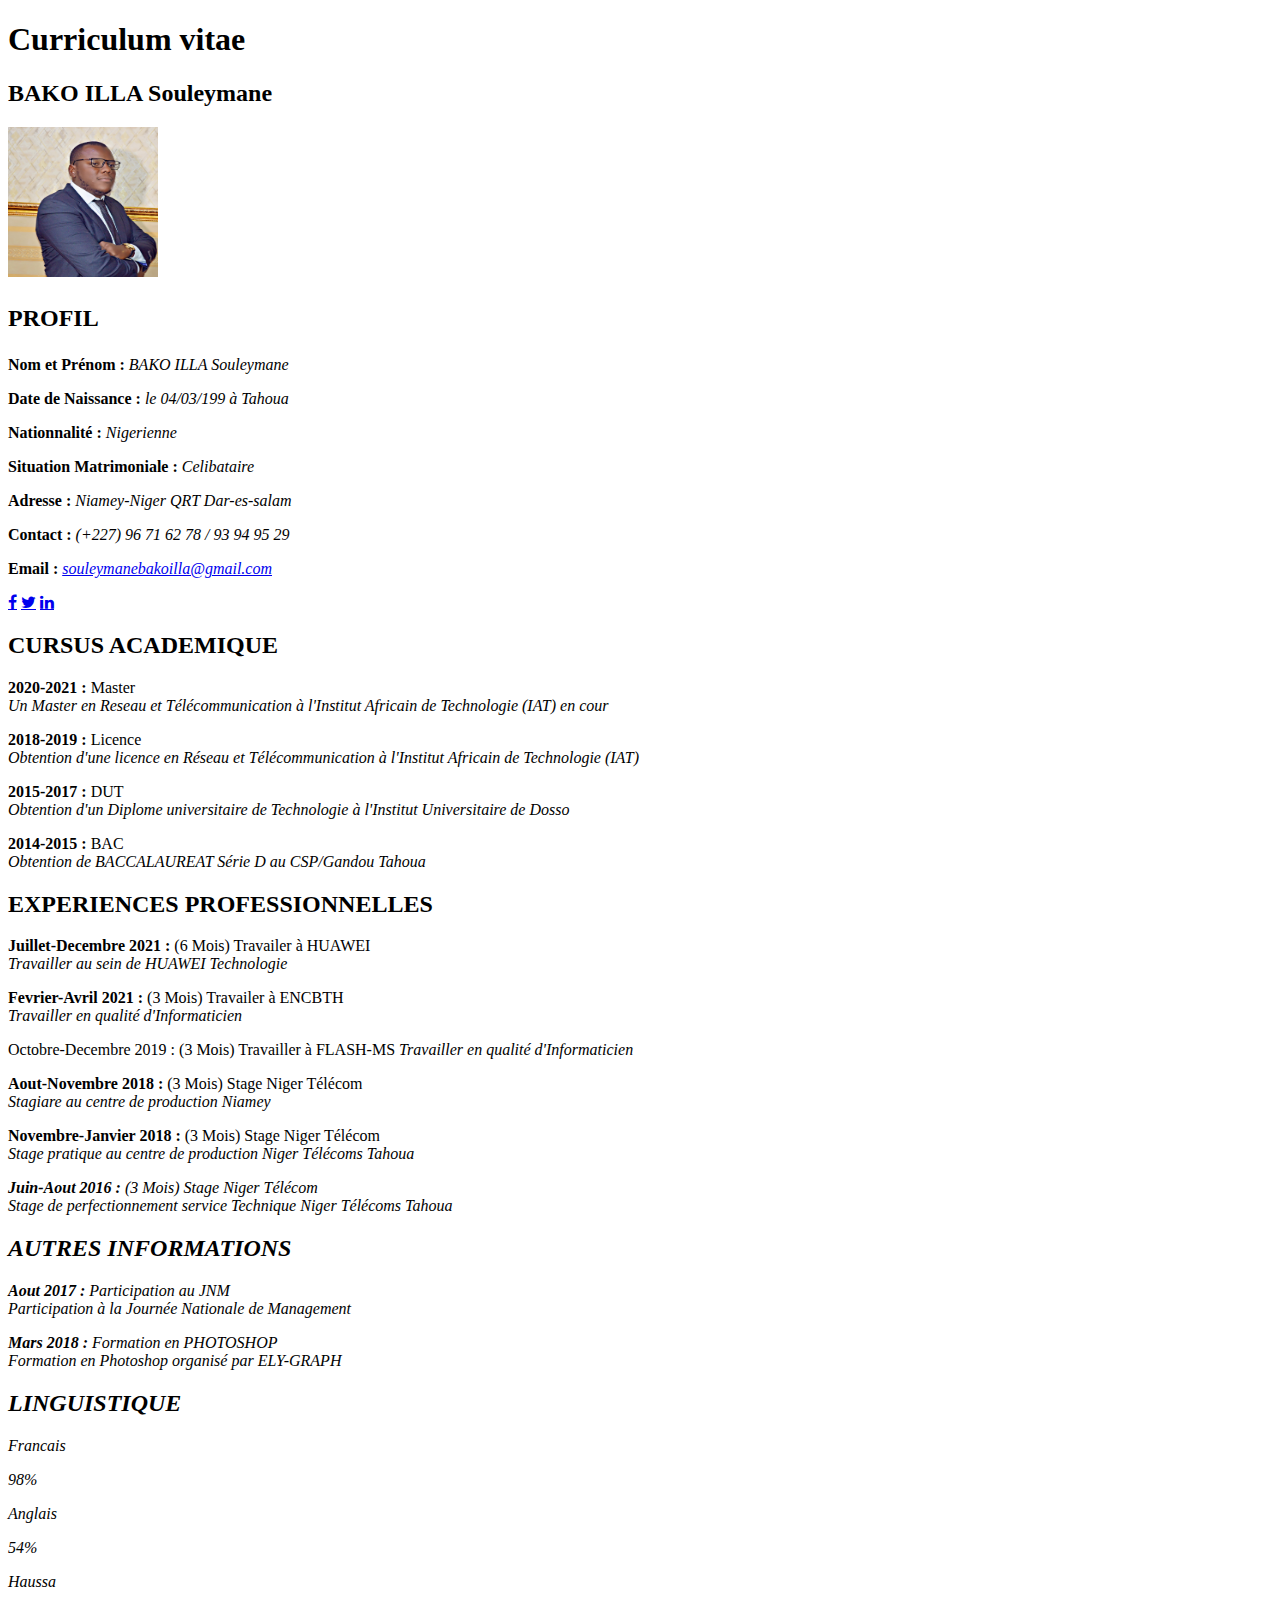
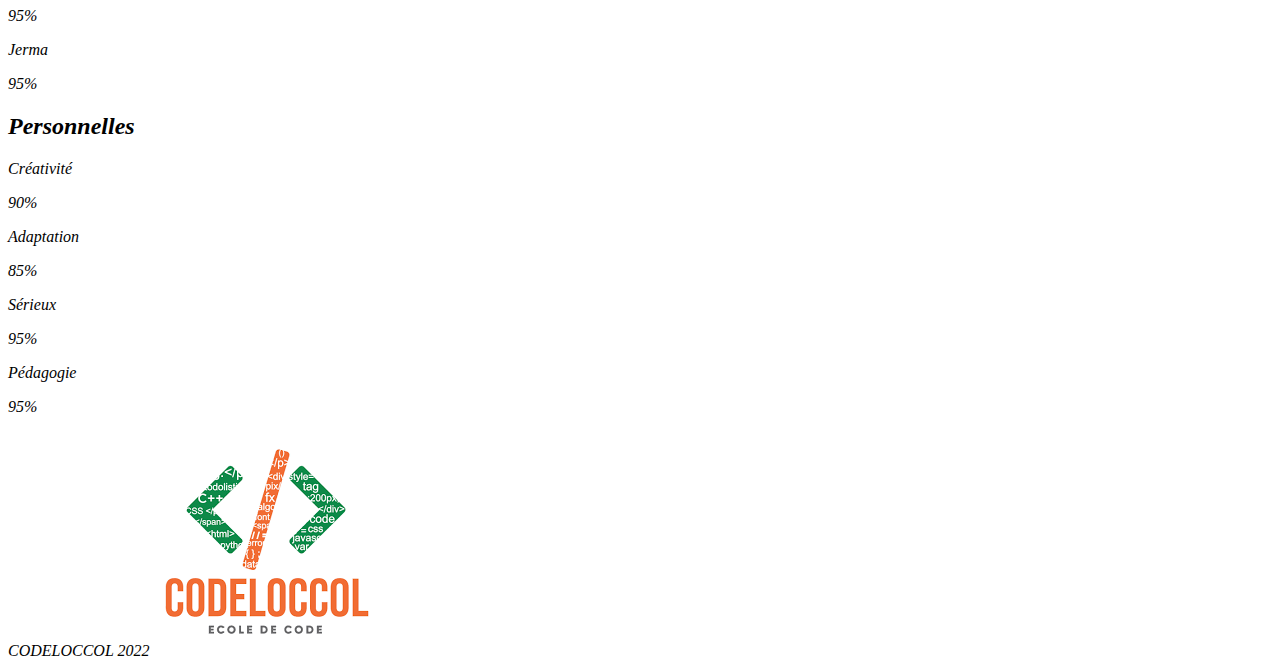
==== index.html @ b9840f52 "Update and rename BAKOCV.html to index.html" ====
<!DOCTYPE html>
<html>

<main class="ba">
<head>

    <title>CV BAKO ILLA</title>
    <meta charset="utf-8"/>
    <link rel="stylesheet" href="style.css"/>


 <meta charset="utf-8">
    <meta name="viewport"
          content="width=device-width, initial-scale=1, user-scalable=no">
 
  <link rel="preconnect" href="https://fonts.gstatic.com">
<link href="https://fonts.googleapis.com/css2?family=Roboto&display=swap" rel="stylesheet">
    <link rel="stylesheet" href="https://cdnjs.cloudflare.com/ajax/libs/font-awesome/4.7.0/css/font-awesome.min.css">






</head>

<body>
    <header> 
        <h1>Curriculum vitae</h1>
        <h2>BAKO ILLA Souleymane</h2>
<div class="photo">
      <img src="paco.png" alt="Profil" width="150" height="150"/>
      </div>


      </header>
      
                <div class="paco">
                
                    <h2><p> <strong>PROFIL </strong> </br></h2>
                        <p> <strong>Nom et Prénom :</strong> <em>BAKO ILLA Souleymane</em></p>
                             <p> <strong>Date de Naissance : </strong><em>le 04/03/199 à Tahoua</em></p>
                             <p> <strong>Nationnalité :</strong> <em>Nigerienne</em> </p>
                             <p><strong>Situation Matrimoniale  :</strong> <em>Celibataire</em></p>
                                 <p> <strong>Adresse : </strong><em>Niamey-Niger QRT Dar-es-salam </em></p>
                                        <p> <strong>Contact : </strong><em>(+227) 96 71 62 78 / 93 94 95 29</em></p>
                                     <p><strong>Email : </strong> <a href="souleymanebakoilla@gmail.com"> <em>souleymanebakoilla@gmail.com</em></a></p>
                                      
                    </p>
                
            <div class="social">
                <a class="fa fa-facebook" href="https://www.facebook.com/pacoh_Bako/"></a>
                <a class="fa fa-twitter" href="https://twitter.com/Bako_Illa-Souleymane"></a>
                <a class="fa fa-linkedin" href="https://www.youtube.com/Bako_Illa-Souleymane"></a>
                
            </div>


           
                 </div>
        
              
          

      
     <div class="yes">
            <h2 >CURSUS ACADEMIQUE</h2> 

         

     <p><strong> 2020-2021 : </strong><span class="Titre">Master</span><br>
     <em>Un Master en Reseau et Télécommunication à l'Institut Africain de Technologie (IAT) en cour</em></p>

     <p> <strong>2018-2019 : </strong> <span class="Titre">Licence</span><br>
     <em>Obtention d'une licence en Réseau et Télécommunication à l'Institut Africain de Technologie (IAT)</em></p>

     <p> <strong>2015-2017 : </strong><span class="Titre"> DUT </span><br>
     <em>Obtention d'un Diplome universitaire de Technologie à l'Institut Universitaire de Dosso </em></p>

     <p> <strong>2014-2015 : </strong><span class="Titre">BAC</span><br>
     <em>Obtention de BACCALAUREAT Série D au CSP/Gandou Tahoua</em></p>
                    
                </div>


        
      <div class="yes">
            <h2>EXPERIENCES PROFESSIONNELLES </h2>   
                <p> <strong>Juillet-Decembre 2021 : </strong><span class="duree"> (6 Mois) </span> <span class="Titre"> Travailer à HUAWEI </span><br>
                <em>Travailler au sein de HUAWEI Technologie</em>  </p>
                <p> <strong>Fevrier-Avril 2021 :</strong> <span class="duree"> (3 Mois) </span><span class="Titre"> Travailer à ENCBTH </span><br>
                <em>Travailler en qualité d'Informaticien</em> </p>
                <p> <strong></strong>Octobre-Decembre 2019 :</strong> <span class="duree"> (3 Mois) </span> <span class="Titre"> Travailler à FLASH-MS </span>
                <em>Travailler en qualité d'Informaticien</em></p>
                <p> <strong>Aout-Novembre 2018 :</strong> <span class="duree"> (3 Mois) </span> <span class="Titre"> Stage Niger Télécom </span><br>
                <em>Stagiare au centre de production Niamey </em></p>
                <p> <strong>Novembre-Janvier 2018 :</strong> <span class="duree"> (3 Mois) </span> <span class="Titre"> Stage Niger Télécom </span><br>
                <em>Stage pratique au centre de production Niger Télécoms Tahoua<em>  </p>
                <p> <strong>Juin-Aout 2016  : </strong><span class="duree"> (3 Mois) </span> <span class="Titre"> Stage Niger Télécom </span><br>
                <em>Stage de perfectionnement service Technique Niger Télécoms Tahoua</em>  </p>  
                        
         
            </div>
      

     <div class="yes">
            <h2>AUTRES INFORMATIONS</h2>
            
                <p><strong>Aout 2017 :</strong> <span class="Titre"> Participation au JNM </span><br>
                    Participation à la Journée Nationale de Management </p>
            
            <p><strong>Mars 2018 :</strong> <span class="Titre"> Formation en PHOTOSHOP </span><br>
                   Formation en Photoshop organisé par ELY-GRAPH </p>
               </div>

        <div class="yes">
            <h2 class="h2gauche">LINGUISTIQUE</h2>
        <div class="comp1">
            <p>Francais</p>
            <p>98%</p>
            <div class="conteneur-barre1"><span class="barre c98"></span></div>
        </div>
        <div class="comp1">
            <p>Anglais</p>
            <p>54%</p>
            <div class="conteneur-barre1"><span class="barre c54"></span></div>
        </div>
        <div class="comp1">
            <p>Haussa</p>
            <p>95%</p>
            <div class="conteneur-barre1"><span class="barre c95"></span></div>
        </div>
        <div class="comp1">
            <p>Jerma</p>
            <p>95%</p>
            <div class="conteneur-barre1"><span class="barre c95"></span></div>
        </div>
         </div>        
           




      <div class="yes">
           <h2 class="h2gauche">Personnelles</h2>
        <div class="comp2">
            <p>Créativité</p>
            <p>90%</p>
            <div class="conteneur-barre2"><span class="barre c90"></span></div>
        </div>
        <div class="comp2">
            <p>Adaptation</p>
            <p>85%</p>
            <div class="conteneur-barre2"><span class="barre c85"></span></div>
        </div>
        <div class="comp2">
            <p>Sérieux</p>
            <p>95%</p>
            <div class="conteneur-barre2"><span class="barre c95"></span></div>
        </div>
        <div class="comp2">
            <p>Pédagogie</p>
            <p>95%</p>
            <div class="conteneur-barre2"><span class="barre c95"></span></div>
        </div>
      </div>
         <footer>

             CODELOCCOL 2022

             <img class="ph" src="codeloccol.png" alt="ecole">
         </footer>

           
            
       

    
</body>
</main>
</html>
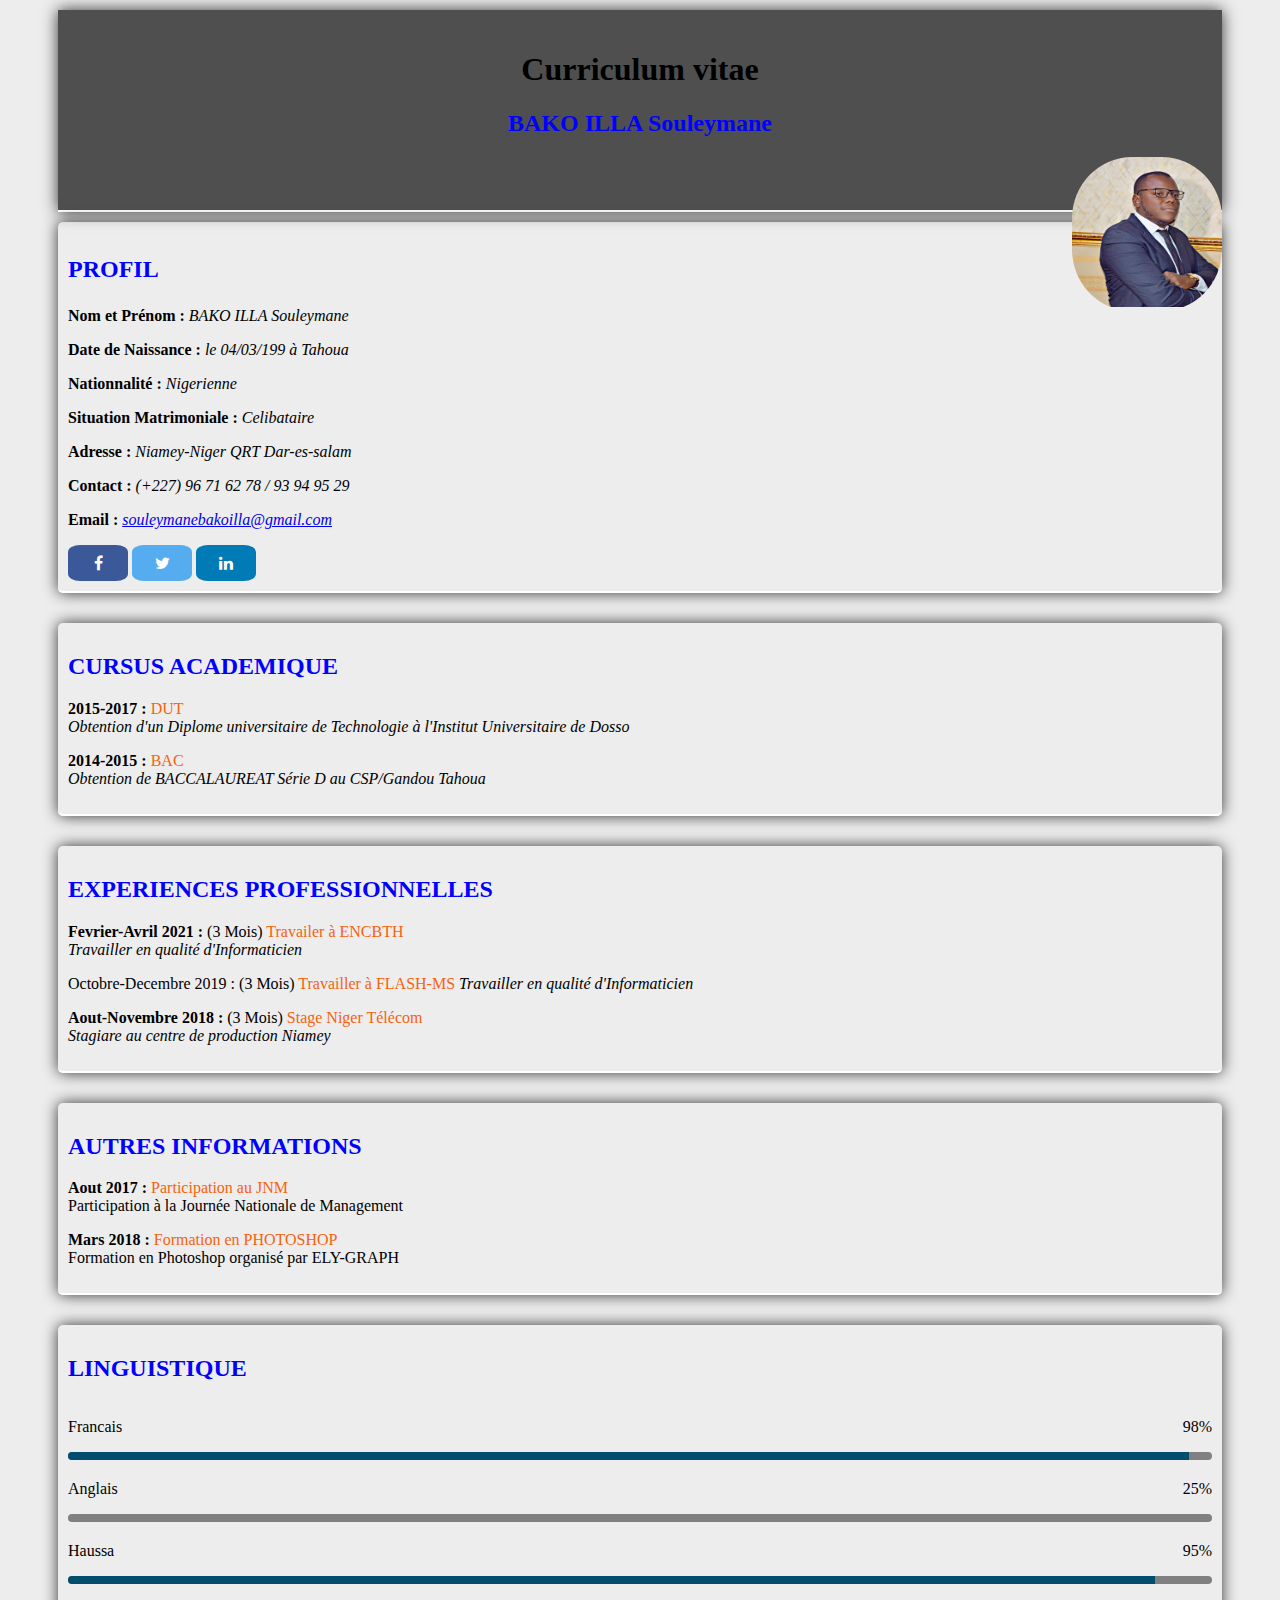
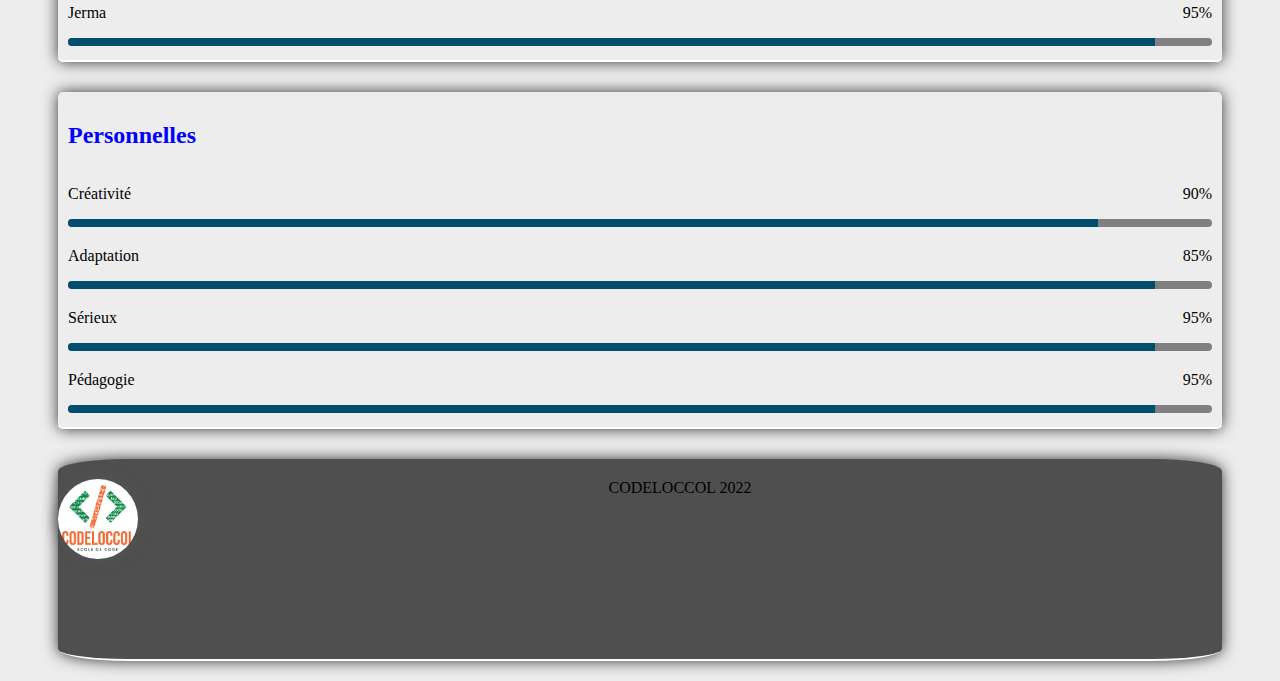
==== commit 88423d5e: "Update index.html" ====
--- a/index.html
+++ b/index.html
@@ -68,11 +68,7 @@
 
          
 
-     <p><strong> 2020-2021 : </strong><span class="Titre">Master</span><br>
-     <em>Un Master en Reseau et Télécommunication à l'Institut Africain de Technologie (IAT) en cour</em></p>
-
-     <p> <strong>2018-2019 : </strong> <span class="Titre">Licence</span><br>
-     <em>Obtention d'une licence en Réseau et Télécommunication à l'Institut Africain de Technologie (IAT)</em></p>
+    
 
      <p> <strong>2015-2017 : </strong><span class="Titre"> DUT </span><br>
      <em>Obtention d'un Diplome universitaire de Technologie à l'Institut Universitaire de Dosso </em></p>
@@ -86,18 +82,14 @@
         
       <div class="yes">
             <h2>EXPERIENCES PROFESSIONNELLES </h2>   
-                <p> <strong>Juillet-Decembre 2021 : </strong><span class="duree"> (6 Mois) </span> <span class="Titre"> Travailer à HUAWEI </span><br>
-                <em>Travailler au sein de HUAWEI Technologie</em>  </p>
+               
                 <p> <strong>Fevrier-Avril 2021 :</strong> <span class="duree"> (3 Mois) </span><span class="Titre"> Travailer à ENCBTH </span><br>
                 <em>Travailler en qualité d'Informaticien</em> </p>
                 <p> <strong></strong>Octobre-Decembre 2019 :</strong> <span class="duree"> (3 Mois) </span> <span class="Titre"> Travailler à FLASH-MS </span>
                 <em>Travailler en qualité d'Informaticien</em></p>
                 <p> <strong>Aout-Novembre 2018 :</strong> <span class="duree"> (3 Mois) </span> <span class="Titre"> Stage Niger Télécom </span><br>
                 <em>Stagiare au centre de production Niamey </em></p>
-                <p> <strong>Novembre-Janvier 2018 :</strong> <span class="duree"> (3 Mois) </span> <span class="Titre"> Stage Niger Télécom </span><br>
-                <em>Stage pratique au centre de production Niger Télécoms Tahoua<em>  </p>
-                <p> <strong>Juin-Aout 2016  : </strong><span class="duree"> (3 Mois) </span> <span class="Titre"> Stage Niger Télécom </span><br>
-                <em>Stage de perfectionnement service Technique Niger Télécoms Tahoua</em>  </p>  
+                
                         
          
             </div>
@@ -122,8 +114,8 @@
         </div>
         <div class="comp1">
             <p>Anglais</p>
-            <p>54%</p>
-            <div class="conteneur-barre1"><span class="barre c54"></span></div>
+            <p>25%</p>
+            <div class="conteneur-barre1"><span class="barre c25"></span></div>
         </div>
         <div class="comp1">
             <p>Haussa</p>
--- a/style.css
+++ b/style.css
@@ -0,0 +1,256 @@
+.page{
+
+width: 780px;
+margin: auto;
+font-family: 'Source sans Pro', Calibri,  Tahoma , sans-serif;
+font-size: 16px;
+
+}
+.photo{
+
+ border-radius:40%;
+ float: right;
+overflow: hidden;
+
+ 
+}
+
+.Titre{
+
+    color: #f8620b;
+}
+
+header {
+
+     border-bottom: 2px solid #fff;
+    height: 160px;
+    width: 100%;
+    background-repeat: no-repeat;
+    padding: 20px 0px;
+    background:  #4f4f4f;
+    box-shadow: 0px 0px 15px #333;
+    background-size: cover;
+    background-position: center;
+    text-align: center;
+}
+
+body{
+
+    background: #ededed;
+}
+
+h2{
+    color: blue;
+}
+
+.paco{
+
+border-bottom: 2px solid #fff;
+    display: block;
+    text-align: left;
+    padding: 10px;
+    margin: 10px auto 30px auto;
+   
+  
+    box-shadow: 0px 0px 10px #ccc;
+    border-radius: 5px;
+
+    box-shadow: 0px 0px 15px #333;
+
+}
+
+
+
+.comp{
+    display:flex;
+    flex-flow: row wrap;
+    margin-bottom: 10px;
+}
+.comp p{
+    flex: 0 0 40%;
+}
+.conteneur-barre{
+    flex: 0 0 60%;
+    border-radius: 5px;
+    background-color: grey;
+    border-bottom: 1px ridge grey;
+}
+.barre{
+    display: block;
+    height: 100%;
+    border-top-left-radius: 5px;
+    border-bottom-left-radius: 5px;
+}
+.c85{
+    width: 85%;
+    background-color: #004d6d;
+}
+.c90{
+    width: 90%;
+    background-color: #004d6d;
+}
+.c95{
+    width: 95%;
+    background-color: #004d6d;
+}
+.c100{
+    width: 100%;
+    background-color: #004d6d;
+    border-radius: 5px;
+}
+.comp2{
+    display: flex;
+    flex-flow: row wrap;
+    justify-content: space-between;
+}
+.conteneur-barre2{
+    flex: 0 0 100%;
+    height: 0.5em;
+    margin-bottom: 0.25em;
+    border-radius: 5px;
+    background-color: grey;
+}
+
+
+footer{
+
+
+    border-bottom: 2px solid #fff;
+    height: 160px;
+    width: 100%;
+    background-repeat: no-repeat;
+    padding: 20px 0px;
+    background:  #4f4f4f;
+    box-shadow: 0px 0px 15px #333;
+    background-size: cover;
+    background-position: center;
+    text-align: center; 
+    border-radius: 6% 6%;
+}
+
+
+
+
+.comp{
+    display:flex;
+    flex-flow: row wrap;
+    margin-bottom: 10px;
+}
+.comp p{
+    flex: 0 0 40%;
+}
+.conteneur-barre{
+    flex: 0 0 60%;
+    border-radius: 5px;
+    background-color: grey;
+    border-bottom: 1px ridge grey;
+}
+.barre{
+    display: block;
+    height: 100%;
+    border-top-left-radius: 5px;
+    border-bottom-left-radius: 5px;
+}
+.c85{
+    width: 95%;
+    background-color: #004d6d;
+}
+.c98{
+    width: 98%;
+    background-color: #004d6d;
+}
+.c54{
+    width: 54%;
+    background-color: #004d6d;
+}
+.c100{
+    width: 100%;
+    background-color: #004d6d;
+    border-radius: 5px;
+}
+.comp1{
+    display: flex;
+    flex-flow: row wrap;
+    justify-content: space-between;
+}
+.conteneur-barre1{
+    flex: 0 0 100%;
+    height: 0.5em;
+    margin-bottom: 0.25em;
+    border-radius: 5px;
+    background-color: grey;
+}
+
+
+.as{
+
+border-bottom: 2px solid #fff;
+    height: 160px;
+    width: 100%;
+    background-repeat: no-repeat;
+    padding: 20px 0px;
+   
+    box-shadow: 0px 0px 15px #333;
+    background-size: cover;
+    background-position: center;
+    
+border-radius: 10% 10%;
+
+}
+
+
+.fa {
+  padding: 10px;
+  font-size: 28px;
+  width: 40px;
+  text-align: center;
+  text-decoration: none;
+  border-radius: 20% 20%;
+}
+
+.fa-facebook {
+  background: #3B5998;
+  color: white;
+}
+
+
+.fa-twitter {
+  background: #55ACEE;
+  color: white;
+}
+
+.fa-linkedin {
+  background: #007bb5;
+  color: white;
+}
+
+.ph{
+width: 80px;
+    height: 80px;
+    border-radius: 50%;
+    box-shadow: 0px 0px 15px #555;
+    float: left;
+}
+
+
+.yes{
+border-bottom: 2px solid #fff;
+    display: block;
+    text-align: left;
+    padding: 10px;
+    margin: 10px auto 30px auto;
+   
+
+
+  
+    box-shadow: 0px 0px 10px #ccc;
+    border-radius : 5px;
+
+    box-shadow: 0px 0px 15px #333;
+    }
+
+
+.ba{
+
+       margin: 10px 50px 20px; 
+    }
